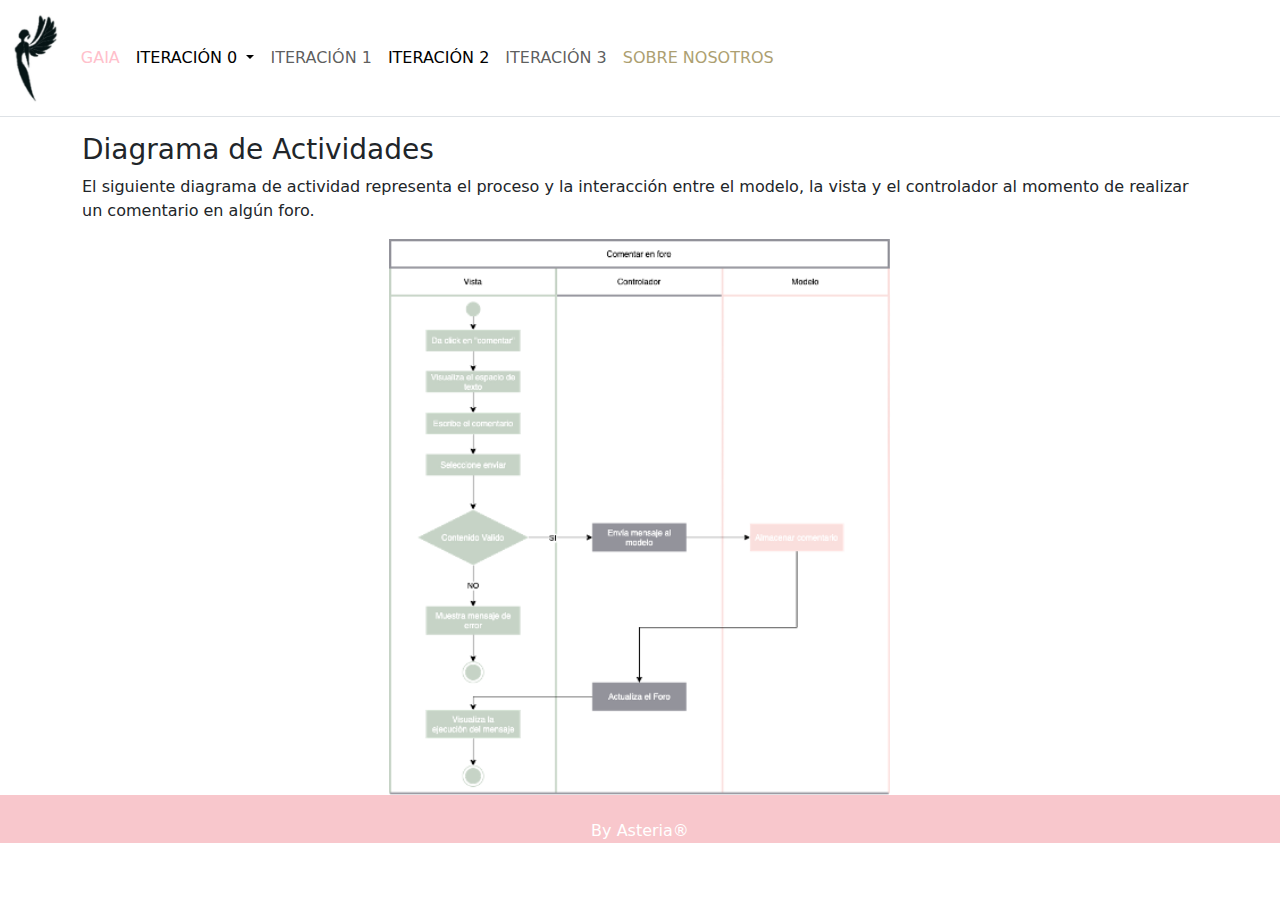
==== actividad.html @ 6c0f513a "Add files via upload" ====
<!DOCTYPE html>
<html lang="en" dir="ltr">

<head>
     <link href="https://cdn.jsdelivr.net/npm/bootstrap@5.3.3/dist/css/bootstrap.min.css" rel="stylesheet"
          integrity="sha384-QWTKZyjpPEjISv5WaRU9OFeRpok6YctnYmDr5pNlyT2bRjXh0JMhjY6hW+ALEwIH" crossorigin="anonymous">
     <script src="https://cdn.jsdelivr.net/npm/bootstrap@5.3.3/dist/js/bootstrap.bundle.min.js"
          integrity="sha384-YvpcrYf0tY3lHB60NNkmXc5s9fDVZLESaAA55NDzOxhy9GkcIdslK1eN7N6jIeHz"
          crossorigin="anonymous"></script>
     <meta charset="utf-8">
     <link rel="stylesheet" href="rhea.css" media="screen">
     <link id="u-theme-google-font" rel="stylesheet"
          href="https://fonts.googleapis.com/css?family=Roboto:100,100i,300,300i,400,400i,500,500i,700,700i,900,900i|Open+Sans:300,300i,400,400i,600,600i,700,700i,800,800i">
     <title>GAIA</title>
</head>

<body bgcolor="#000E29">
     <nav class="navbar navbar-expand-lg border-bottom" style="background-color: white;">
          <div class="container-fluid">
               <a class="navbar-brand" href="#"><img src="img/logo2.png" class="logo" alt="logo"></a>
               <button class="navbar-toggler" type="button" data-bs-toggle="collapse"
                    data-bs-target="#navbarSupportedContent" aria-controls="navbarSupportedContent"
                    aria-expanded="false" aria-label="Toggle navigation">
                    <span class="navbar-toggler-icon"></span>
               </button>
               <div class="collapse navbar-collapse" id="navbarSupportedContent">
                    <ul class="navbar-nav me-auto mb-2 mb-lg-0">
                         <li class="nav-item">
                              <a class="nav-link active" aria-current="page" href="index.html"
                                   style="color: pink;">GAIA</a>
                         </li>
                         <li class="nav-item dropdown">
                              <a class="nav-link dropdown-toggle active" href="index.html" role="button"
                                   data-bs-toggle="dropdown" aria-expanded="false">
                                   ITERACIÓN 0
                              </a>
                              <ul class="dropdown-menu">
                                   <li><a class="dropdown-item" href="index.html">Inicio</a></li>
                                   <li><a class="dropdown-item" href="requerimientos.html">RF, RNF, RX, BR</a></li>
                                   <li><a class="dropdown-item" href="contexto.html">Diagramas de contexto</a></li>
                                   <li><a class="dropdown-item" href="cdu.html">Casos de uso</a></li>
                                   <li><a class="dropdown-item" href="domcrc.html">Modelo de dominio</a></li>
                                   <li><a class="dropdown-item" href="clases.html">Diagrama de clases y E-R</a></li>
                                   <li><a class="dropdown-item" href="paquetes.html">Diagrama de paquetes</a></li>
                                   <li><a class="dropdown-item" href="actividad.html">Diagrama de Actividades</a></li>
                                   <li><a class="dropdown-item" href="componentes.html">Diagrama de Componentes</a></li>
                              </ul>
                         </li>
                         <li class="nav-item">
                              <a class="nav-link" href="iter1.html">ITERACIÓN 1</a>
                         </li>
                         <li class="nav-item">
                              <a class="nav-link active" href="iter2.html">ITERACIÓN 2</a>
                         </li>
                         <li class="nav-item">
                              <a class="nav-link" href="iter3.html">ITERACIÓN 3</a>
                         </li>
                         <li class="nav-item float-right ">
                              <a class="nav-link" href="Asteria.html" style="color:#AD9F71">SOBRE NOSOTROS</a>
                         </li>
                    </ul>
               </div>
          </div>
     </nav>
     <div class="container">

          <h3 class="mt-3">Diagrama de Actividades</h3>
          <p>El siguiente diagrama de actividad representa el proceso y la interacción entre el modelo, la vista y el controlador al momento de realizar un comentario en algún foro.</p>
          <div class="d-flex justify-content-center">
               <img src="img/actividad.png" style="width: 45%; height: auto;"/>
          </div>


          <!--<h3 class="mt-3">Diagrama de Actividades de los procesos de negocio</h3>

    <h3 class="mt-3">Diagrama de Paquetes</h3>

  <h1>Modelo de dominio</h1>
    <h3>Definición del Estilo Arquitectónico del Sistema</h3>
    <h3>Especificación de las Vistas</h5>
      <h3>Diagrama de Objetos</h3>
      <h3>Diagrama de Máquinas de Estado</h3>
      <h3>Análisis de Robustez</h3>
      <h3>Diagramas de Interacción: Secuencia y Comunicación</h3>-->


     </div>

     <footer name="footer" id="footer" class="footer">
          <br>
          <center>By Asteria®</center>
     </footer>
</body>

</html>
---- rhea.css ----
/*header y navbar*/
.header {
    list-style-type: none;
    margin: 0;
    padding: 0;
    overflow: hidden;
    background-color: #000E29;
    height: 90px;
    margin-bottom: -60px;
    display: block;
  }
  
  .header_item {
    float: right;
  }
  
  .header_link {
    display: block;
    color: #979DAC;
    text-align: center;
    padding: 14px 16px;
    text-decoration: none;
    font-size: 100%;
    padding-top: 30%;
  }
  
  
  .active {
    color: #AD9F71;
  }
  
  .logo{
    max-width: 90px;
    max-height: 90px;
    float: left;
    padding-left: 2%;
  }
  /*titulo y eslogan*/
  .background_intro{
    background-image: url("img/estrellas.jpg");
    background-size: cover;
     height: 80%;
     width: auto;
     margin-left: -10px;
     margin-right: -10px;
  }
  
  .background_intro_rhea{
    background-image: url("img/section1.png");
    background-size: cover;
    height: 40rem;
     width: auto;
     margin-left: -10px;
     margin-right: -10px;
  }
  
  .h1_title{
    font-size: 600%;
    color: #1F1F1F;
    padding-top: 10%;
    font-family: Georgia, 'Times New Roman', Times, serif;
  }
  
  .text_title{
    font-size: 150%;
    color: #1F1F1F;
    font-family: Georgia, 'Times New Roman', Times, serif;
  }
  
  /*Misión y visión*/
  .titulo_mv{
    color: #000;
    font-size: 300%;
  }
  
  .text_mv{
    font-size: 130%;
    color: #000;
  }
  .column {
    float: left;
    width: 35%;
    padding-left: 10%;
  }
  
  .row:after {
    content: "";
    display: table;
    clear: both;
  }
  /*filosofía*/
  
  .img_filo {
    flex: 50%;
    max-width: 40%;
    padding: 0 4px;
    opacity: 0.7;
  }
  
  @media screen and (max-width: 800px) {
    .img_filo {
      flex: 50%;
      max-width: 50%;
    }
  }
  
  .contenedor{
    position: relative;
  }
  
  .filo_box{
    position: absolute;
    background-color: #d7d9de;
    opacity: 0.9;
    color: black;
    padding-top: 2%;
    padding-bottom: 2%;
    padding-left: 20%;
    padding-right: 20%;
    display: inline-block;
    text-align: center;
    top: 20%;
    left: 25%;
    text-shadow: #1B1D22;
    text-wrap: balance;
  }
  
  .filo_title{
  font-size: 300%;
  color: #1B1D22;
  }
  
  .filo_text{
    font-size: 130%;
    color: #1B1D22;
    opacity: 100;
  }
  
  .filo_box > img{
      display: block;
  }
  
  @media screen and (max-width: 800px) {
    .filo_box{
      flex: 50%;
      max-width: 50%;
    }
  }
  /*Texto e img objetivo*/
  .imgVal{
    width: 50%;
    height: auto;
  }
  .textVal{
    font-size: 130%;
    color: #000;
    
  }
  
  .txtObj{
    font-size: 130%;
    color: #000;
    margin-left: 1%;
  }
  
  /*Valores*/
  .textVal1{
    font-size: 150%;
    text-align: center;
    color: #000;
  }
  
  .grid-container{
    display: grid;
    grid-template-columns: auto auto auto;
    padding: 10px;
  }
  
  .grid-item {
    padding: 20px;
  }
  
  .grid-title{
    font-size: 160%;
    font-weight: bold;
    text-align: center;
    color: #BBC0C9;
  }
  
  .grid-text{
    font-size: 120%;
    text-align: center;
    padding-left: 20%;
    padding-right: 20%;
    color: #BBC0C9;
  }
  
  i {
    background: #9B8C59;
    border-radius: 10%;
    font-size: 10%;
    text-align: center;
    border-radius: 50%;
    display:inline-block;
    padding: 7%;
  }
  
  .icon {
    display:block;
    width: 50px;
    height: auto;
  }
  
  /*politicas*/
  .container3{
    padding-left: 10%;
    padding-right: 10%;
  }
  
  .textPol{
    font-size: 120%;
    color: #BBC0C9;
  }
  
  /*Footer*/
  .footer {
     position:relative;
     width: 100%;
     height: 10%;
     background-color: #F8C7CC;
     color: white;
     bottom: 0%;
  }
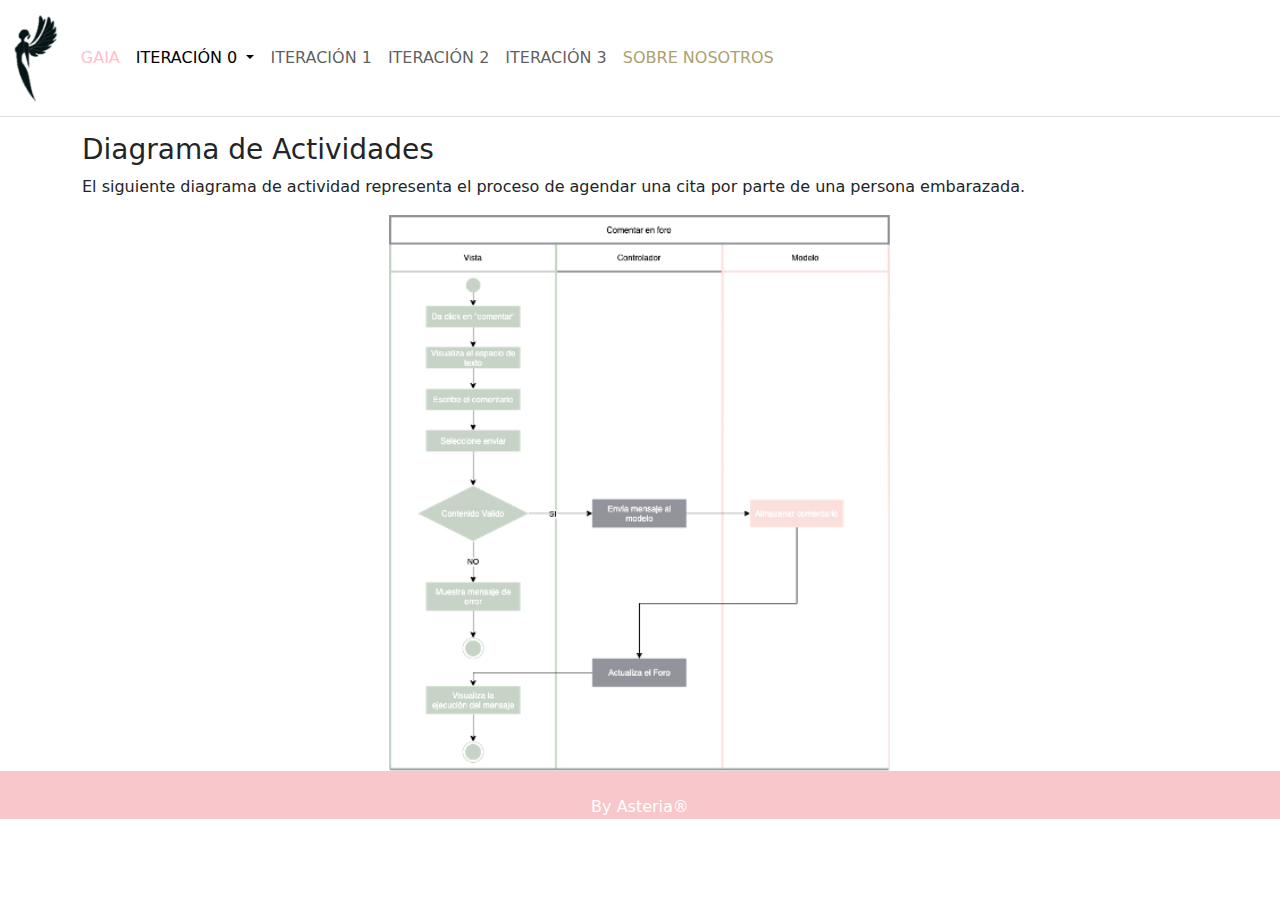
==== commit df7b3290: "Update actividad.html" ====
--- a/actividad.html
+++ b/actividad.html
@@ -44,13 +44,14 @@
                                    <li><a class="dropdown-item" href="paquetes.html">Diagrama de paquetes</a></li>
                                    <li><a class="dropdown-item" href="actividad.html">Diagrama de Actividades</a></li>
                                    <li><a class="dropdown-item" href="componentes.html">Diagrama de Componentes</a></li>
+                                   <li><a class="dropdown-item" href="despliegue.html">Diagrama de Despliegue</a></li>
                               </ul>
                          </li>
                          <li class="nav-item">
                               <a class="nav-link" href="iter1.html">ITERACIÓN 1</a>
                          </li>
                          <li class="nav-item">
-                              <a class="nav-link active" href="iter2.html">ITERACIÓN 2</a>
+                              <a class="nav-link" href="iter2.html">ITERACIÓN 2</a>
                          </li>
                          <li class="nav-item">
                               <a class="nav-link" href="iter3.html">ITERACIÓN 3</a>
@@ -65,23 +66,11 @@
      <div class="container">
 
           <h3 class="mt-3">Diagrama de Actividades</h3>
-          <p>El siguiente diagrama de actividad representa el proceso y la interacción entre el modelo, la vista y el controlador al momento de realizar un comentario en algún foro.</p>
+          <p>El siguiente diagrama de actividad representa el proceso de agendar una cita por parte de una persona embarazada.</p>
           <div class="d-flex justify-content-center">
                <img src="img/actividad.png" style="width: 45%; height: auto;"/>
           </div>
 
-
-          <!--<h3 class="mt-3">Diagrama de Actividades de los procesos de negocio</h3>
-
-    <h3 class="mt-3">Diagrama de Paquetes</h3>
-
-  <h1>Modelo de dominio</h1>
-    <h3>Definición del Estilo Arquitectónico del Sistema</h3>
-    <h3>Especificación de las Vistas</h5>
-      <h3>Diagrama de Objetos</h3>
-      <h3>Diagrama de Máquinas de Estado</h3>
-      <h3>Análisis de Robustez</h3>
-      <h3>Diagramas de Interacción: Secuencia y Comunicación</h3>-->
 
 
      </div>
@@ -92,4 +81,4 @@
      </footer>
 </body>
 
-</html>+</html>
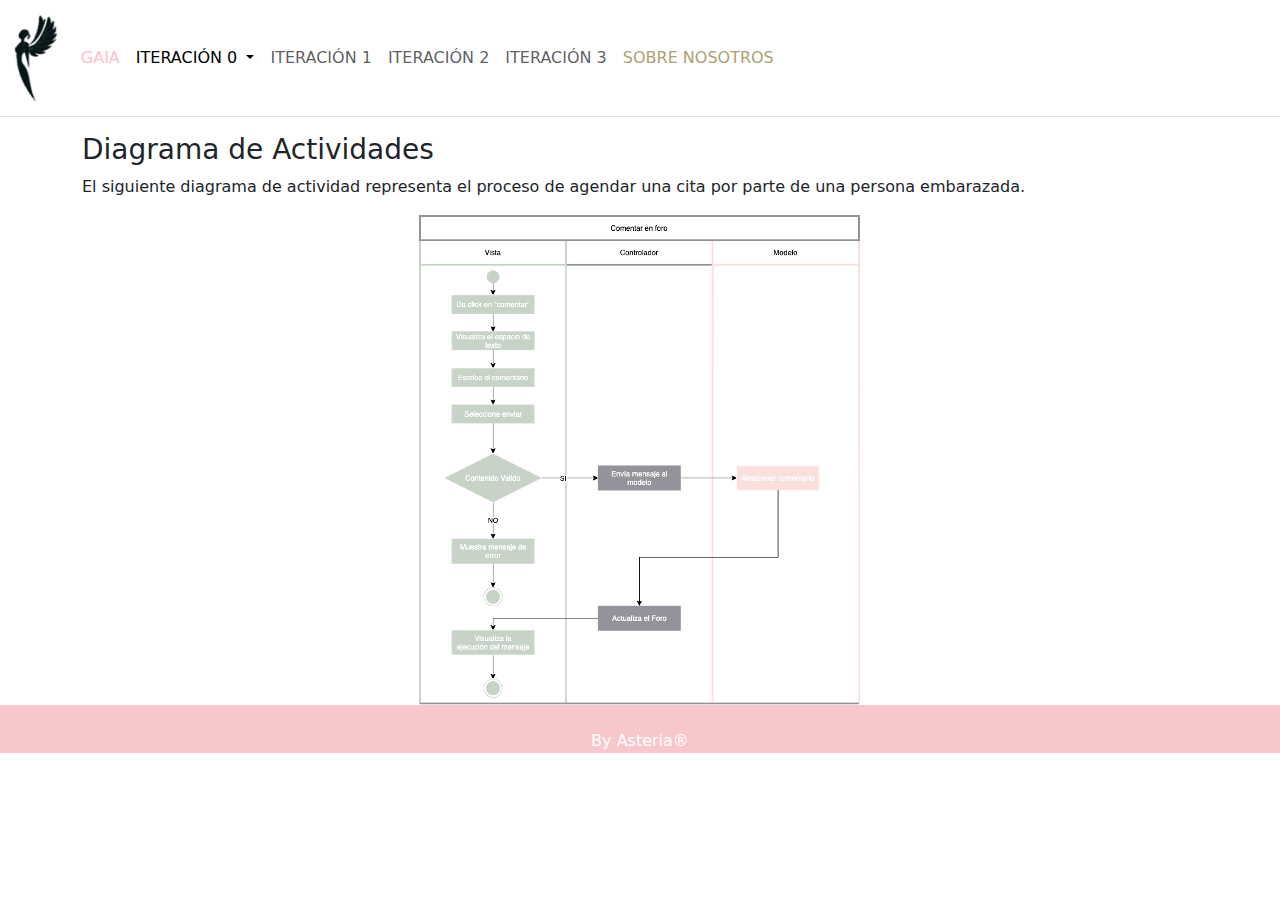
==== commit 1a646c7f: "Update actividad.html" ====
--- a/actividad.html
+++ b/actividad.html
@@ -68,7 +68,7 @@
           <h3 class="mt-3">Diagrama de Actividades</h3>
           <p>El siguiente diagrama de actividad representa el proceso de agendar una cita por parte de una persona embarazada.</p>
           <div class="d-flex justify-content-center">
-               <img src="img/actividad.png" style="width: 45%; height: auto;"/>
+               <img src="img/actividad.png"/>
           </div>
 
 
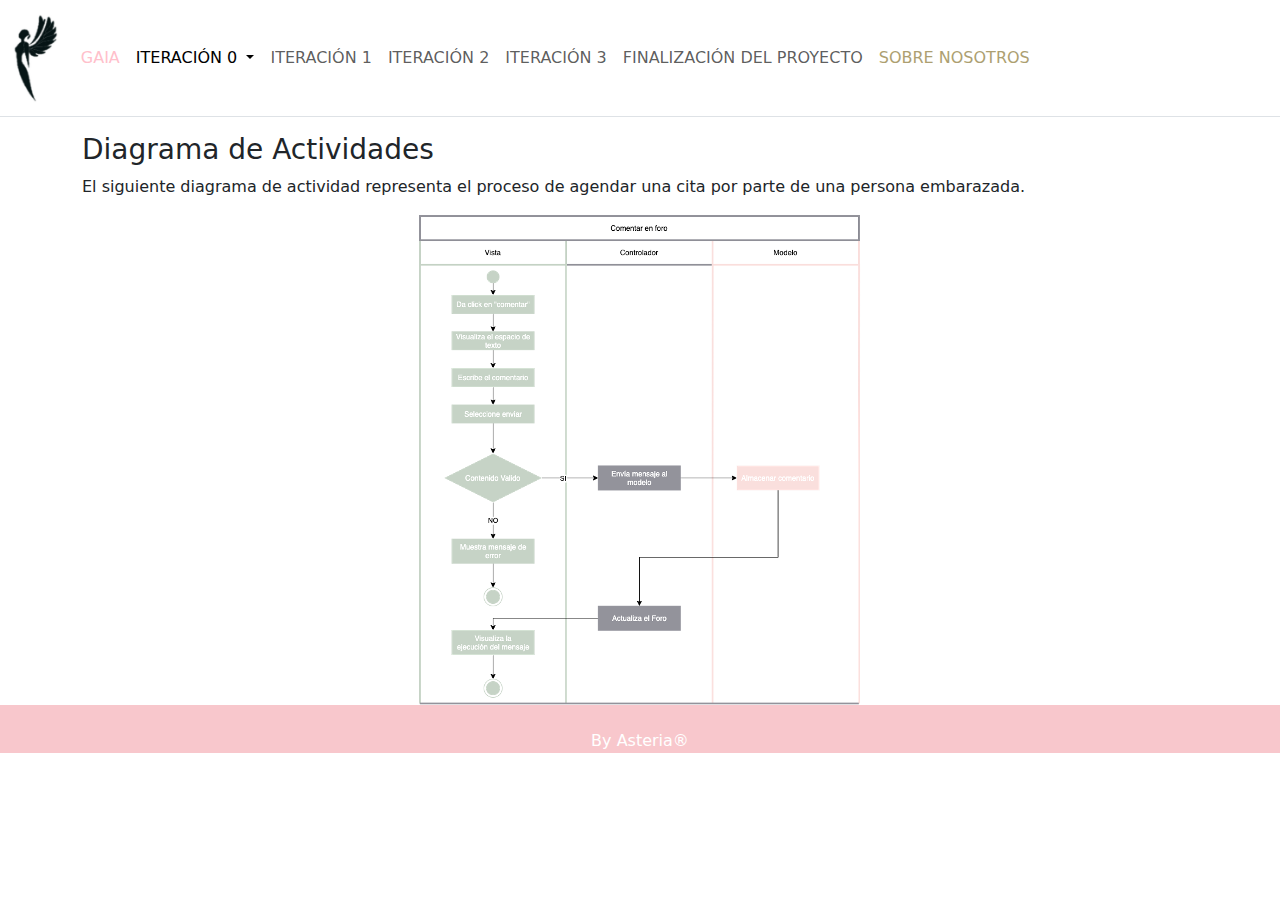
==== commit bf09c534: "Update actividad.html" ====
--- a/actividad.html
+++ b/actividad.html
@@ -56,6 +56,10 @@
                          <li class="nav-item">
                               <a class="nav-link" href="iter3.html">ITERACIÓN 3</a>
                          </li>
+                         
+                         <li class="nav-item">
+                              <a class="nav-link" href="final.html">FINALIZACIÓN DEL PROYECTO</a>
+                         </li>
                          <li class="nav-item float-right ">
                               <a class="nav-link" href="Asteria.html" style="color:#AD9F71">SOBRE NOSOTROS</a>
                          </li>
